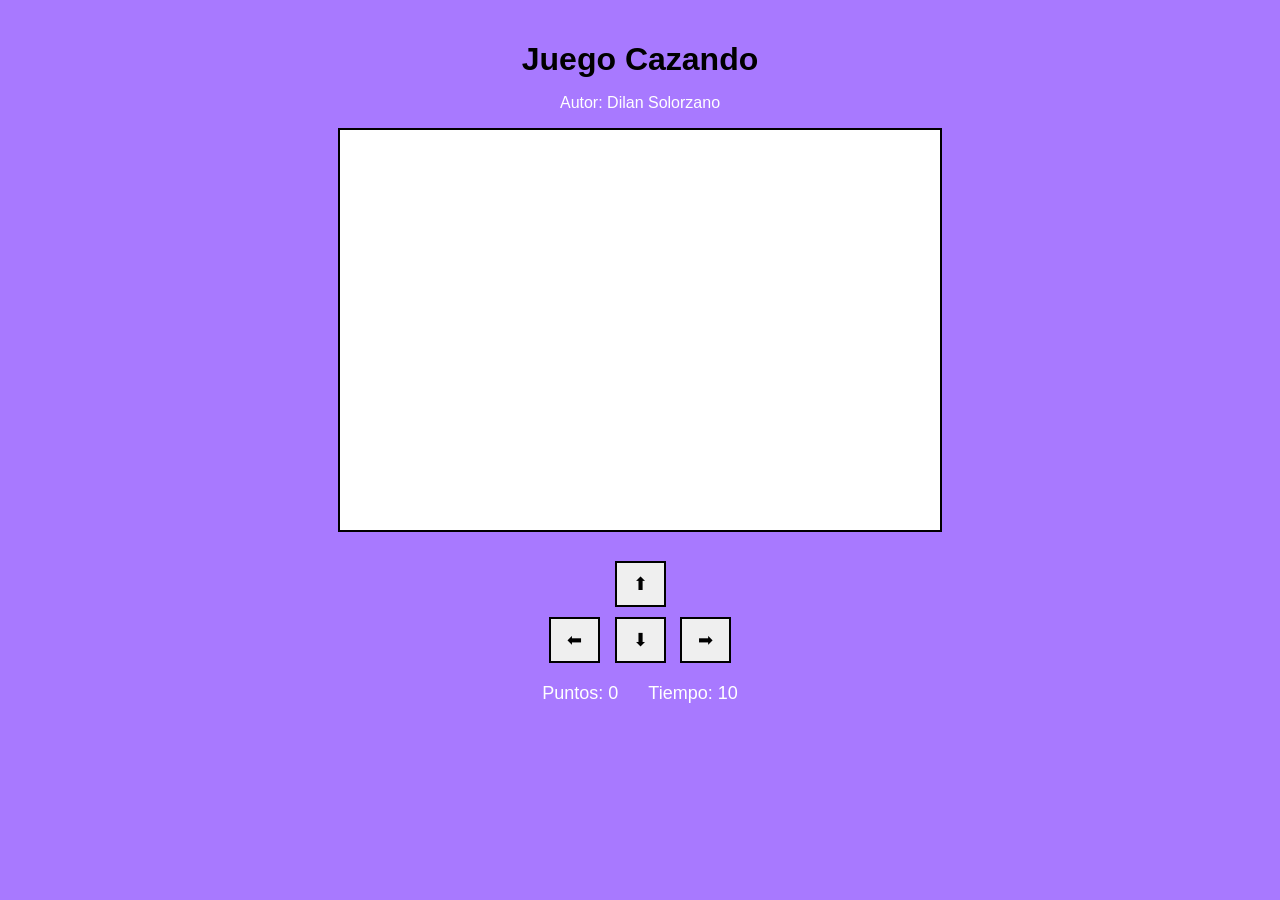
==== cazando.html @ 101c64d2 "add cazando.css and add cazando.html" ====
<!DOCTYPE html>
<html>

<head>
  <title>Juego Cazando</title>
  <link rel="stylesheet" href="cazando.css">
</head>

<body>

  <h1>Juego Cazando</h1>
  <p>Autor: Dilan Solorzano</p>

  <canvas width="600" height="400"></canvas>
  <div class="controles">
    <button>⬆</button>
    <br>
    <button>⬅</button>
    <button>⬇</button>
    <button>➡</button>
  </div>


  <div class="panel">
    <span>Puntos: <span id="puntos">0</span></span>
    <span>Tiempo: <span id="tiempo">10</span></span>
  </div>

  <p id="mensaje"></p>


</body>

</html>
---- cazando.css ----
body {
  text-align: center;
  font-family: Arial, sans-serif;
  background: #a879ff;
  margin: 0;
  padding: 20px;
  color: #fff;
}

h1 {
  margin-bottom: 5px;
  color: rgb(0, 0, 0);
}

.panel {
  margin: 15px 0;
  font-size: 18px;
  display: flex;
  justify-content: center;
  gap: 30px;
}

canvas {
  background: white;
  border: 2px solid black;
}

.controles {
  margin-top: 20px;
}

button {
  margin: 5px;
  padding: 10px 16px;
  font-size: 18px;
  cursor: pointer;
  border: 2px solid #000000;
}

#mensaje {
  font-size: 20px;
  font-weight: bold;
  color: darkred;
  margin-top: 15px;
}
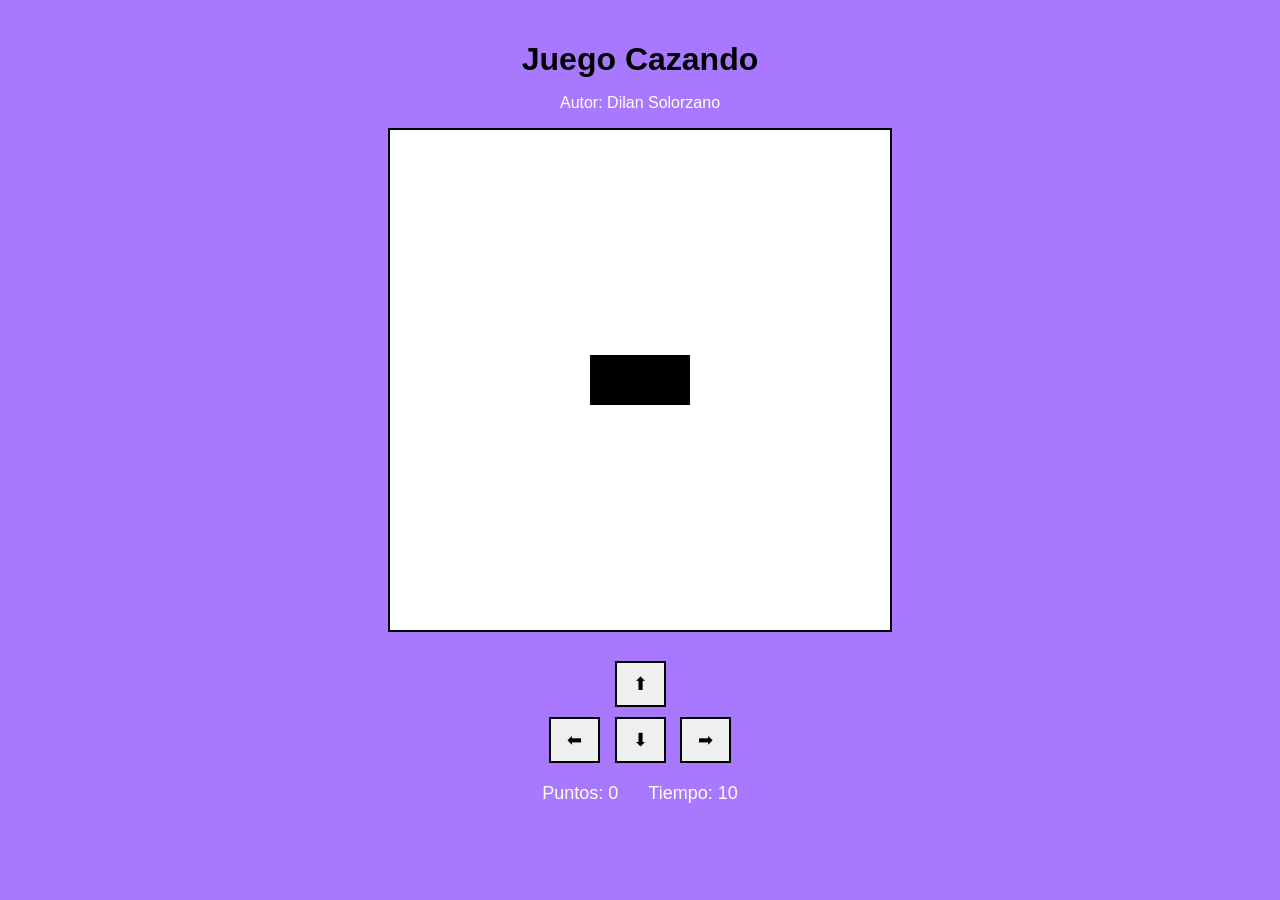
==== commit 47040b66: ""hunting.js" file added along with basic functions to get started with the game." ====
--- a/cazando.html
+++ b/cazando.html
@@ -6,18 +6,18 @@
   <link rel="stylesheet" href="cazando.css">
 </head>
 
-<body>
+<body onload="iniciarJuego()">
 
   <h1>Juego Cazando</h1>
   <p>Autor: Dilan Solorzano</p>
 
-  <canvas width="600" height="400"></canvas>
+  <canvas id="areaJuego" width="500" height="500"></canvas>
   <div class="controles">
-    <button>⬆</button>
+    <button id="btnArriba">⬆</button>
     <br>
-    <button>⬅</button>
-    <button>⬇</button>
-    <button>➡</button>
+    <button id="btnIzquierda">⬅</button>
+    <button id="btnAbajo">⬇</button>
+    <button id="btnDerecha">➡</button>
   </div>
 
 
@@ -27,8 +27,7 @@
   </div>
 
   <p id="mensaje"></p>
-
-
+  <script src="cazando.js"></script>
 </body>
 
 </html>
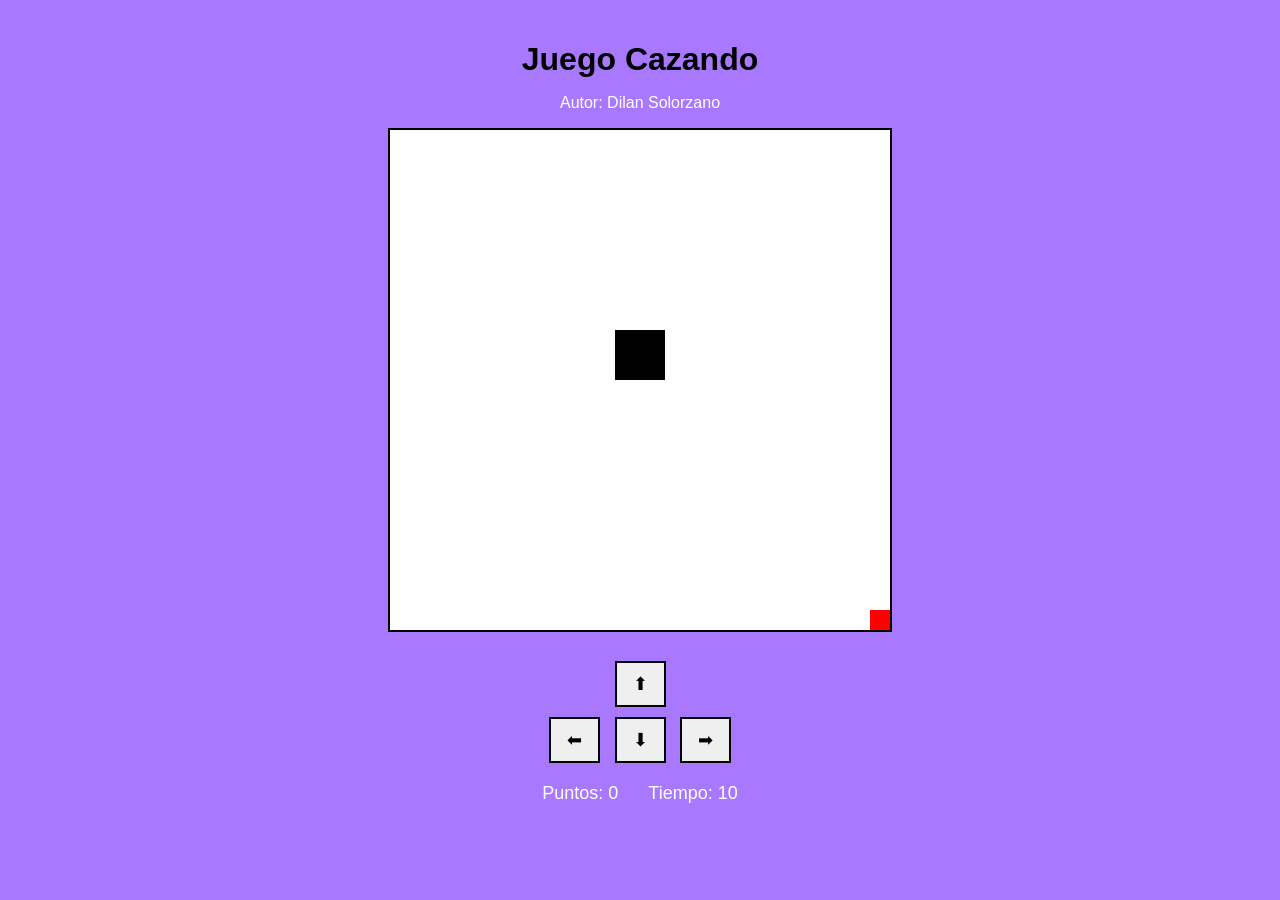
==== commit 5a55c32a: "mover izquierda integrado" ====
--- a/cazando.html
+++ b/cazando.html
@@ -15,7 +15,7 @@
   <div class="controles">
     <button id="btnArriba">⬆</button>
     <br>
-    <button id="btnIzquierda">⬅</button>
+    <button onclick="moverIzquierda()">⬅</button>
     <button id="btnAbajo">⬇</button>
     <button id="btnDerecha">➡</button>
   </div>
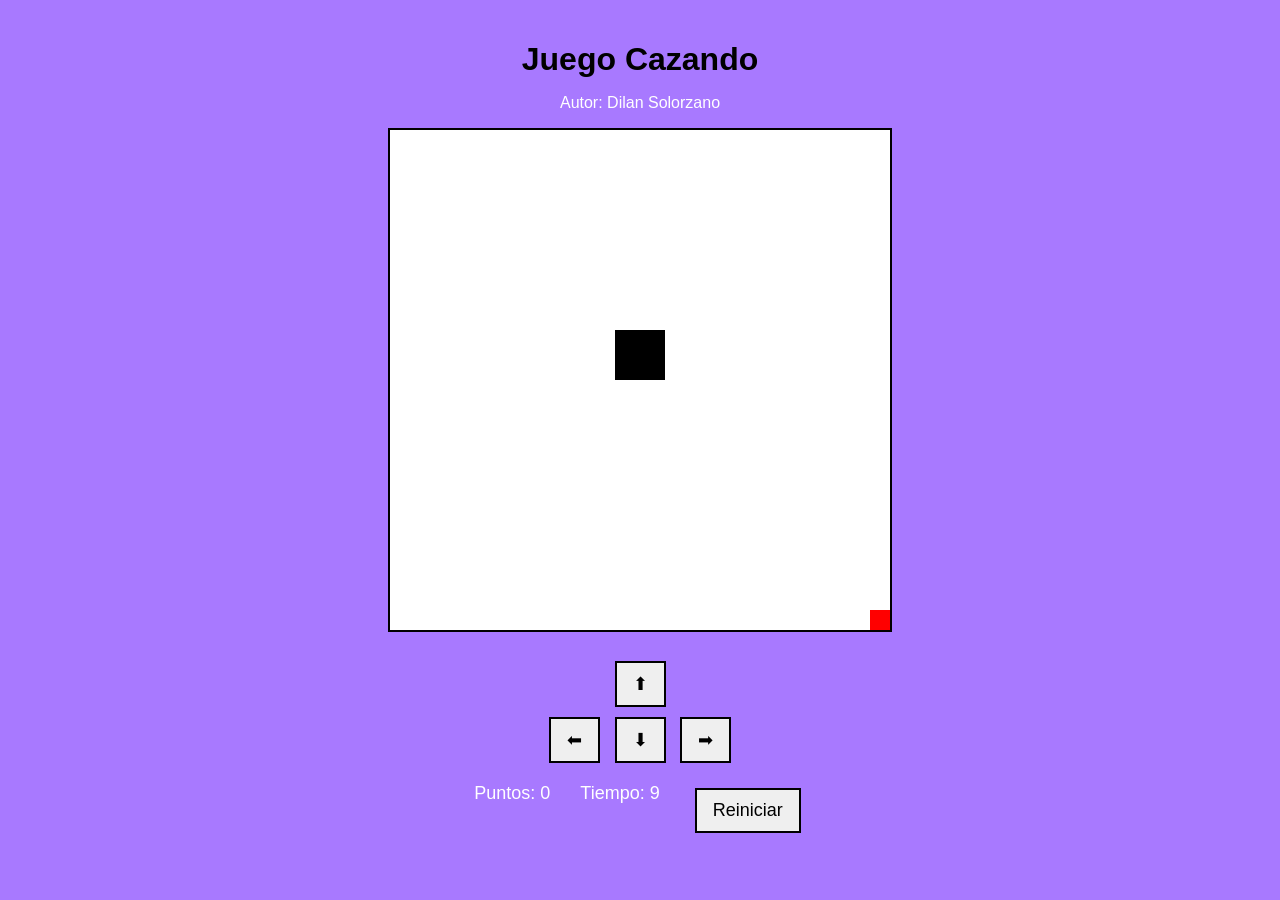
==== commit f70f01b2: "juego completado" ====
--- a/cazando.html
+++ b/cazando.html
@@ -13,21 +13,23 @@
 
   <canvas id="areaJuego" width="500" height="500"></canvas>
   <div class="controles">
-    <button id="btnArriba">⬆</button>
+    <button onclick="moverArriba()">⬆</button>
     <br>
     <button onclick="moverIzquierda()">⬅</button>
-    <button id="btnAbajo">⬇</button>
-    <button id="btnDerecha">➡</button>
+    <button onclick="moverAbajo()">⬇</button>
+    <button onclick="moverDerecha()"">➡</button>
   </div>
 
 
   <div class="panel">
     <span>Puntos: <span id="puntos">0</span></span>
     <span>Tiempo: <span id="tiempo">10</span></span>
+    <button onclick="reiniciar()">Reiniciar</button>
   </div>
 
   <p id="mensaje"></p>
   <script src="cazando.js"></script>
+  <script src="utils.js"></script>
 </body>
 
 </html>
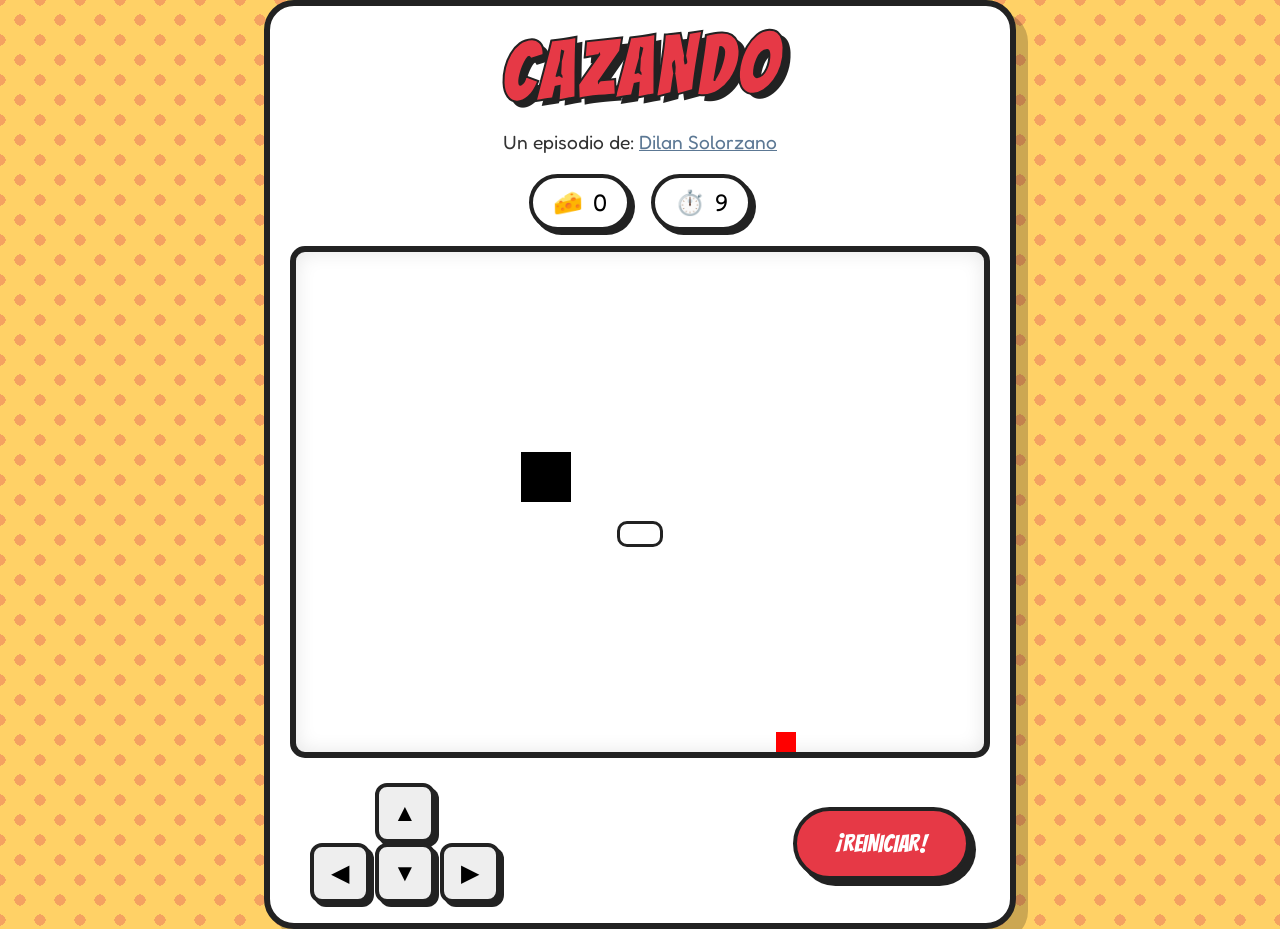
==== commit b1091cee: "HTML y CSS mejorados con chatgpt" ====
--- a/cazando.html
+++ b/cazando.html
@@ -1,35 +1,61 @@
-<!DOCTYPE html>
-<html>
+<!doctype html>
+<html lang="es">
+  <head>
+    <meta charset="UTF-8" />
+    <meta name="viewport" content="width=device-width, initial-scale=1.0" />
+    <title>🐱 CAZANDO - ¡Gato y Ratón! 🐭</title>
+    <link rel="stylesheet" href="cazando.css" />
+    <link
+      href="https://fonts.googleapis.com/css2?family=Bangers&family=Fredoka+One&display=swap"
+      rel="stylesheet"
+    />
+  </head>
+  <body onload="iniciarJuego()">
+    <div class="main-container">
+      <header class="tv-header">
+        <h1 class="titulo-cartoon">CAZANDO</h1>
+        <p class="subtitulo">Un episodio de: <span>Dilan Solorzano</span></p>
+      </header>
 
-<head>
-  <title>Juego Cazando</title>
-  <link rel="stylesheet" href="cazando.css">
-</head>
+      <div class="game-board">
+        <div class="stats-container">
+          <div class="stat-bubble">
+            <span class="icon">🧀</span>
+            <span id="puntos" class="value">0</span>
+          </div>
+          <div class="stat-bubble">
+            <span class="icon">⏱️</span>
+            <span id="tiempo" class="value">10</span>
+          </div>
+        </div>
 
-<body onload="iniciarJuego()">
+        <div class="canvas-wrapper">
+          <canvas id="areaJuego" width="500" height="500"></canvas>
+          <p id="mensaje"></p>
+        </div>
 
-  <h1>Juego Cazando</h1>
-  <p>Autor: Dilan Solorzano</p>
+        <div class="controls-section">
+          <div class="d-pad">
+            <button class="btn-mando up" onclick="moverArriba()">▲</button>
+            <div class="middle-row">
+              <button class="btn-mando left" onclick="moverIzquierda()">
+                ◀
+              </button>
+              <button class="btn-mando down" onclick="moverAbajo()">▼</button>
+              <button class="btn-mando right" onclick="moverDerecha()">
+                ▶
+              </button>
+            </div>
+          </div>
 
-  <canvas id="areaJuego" width="500" height="500"></canvas>
-  <div class="controles">
-    <button onclick="moverArriba()">⬆</button>
-    <br>
-    <button onclick="moverIzquierda()">⬅</button>
-    <button onclick="moverAbajo()">⬇</button>
-    <button onclick="moverDerecha()"">➡</button>
-  </div>
+          <button class="btn-reset-cartoon" onclick="reiniciar()">
+            <span class="text">¡REINICIAR!</span>
+          </button>
+        </div>
+      </div>
+    </div>
 
-
-  <div class="panel">
-    <span>Puntos: <span id="puntos">0</span></span>
-    <span>Tiempo: <span id="tiempo">10</span></span>
-    <button onclick="reiniciar()">Reiniciar</button>
-  </div>
-
-  <p id="mensaje"></p>
-  <script src="cazando.js"></script>
-  <script src="utils.js"></script>
-</body>
-
-</html>+    <script src="cazando.js"></script>
+    <script src="utils.js"></script>
+  </body>
+</html>
--- a/cazando.css
+++ b/cazando.css
@@ -1,45 +1,179 @@
-body {
-  text-align: center;
-  font-family: Arial, sans-serif;
-  background: #a879ff;
-  margin: 0;
-  padding: 20px;
-  color: #fff;
+/* Paleta de colores Tom y Jerry */
+:root {
+  --color-gato: #5c7894; /* Gris azulado */
+  --color-raton: #966d4f; /* Marrón */
+  --queso: #ffcc00;
+  --borde-gordo: #222;
+  --rojo-cartoon: #e63946;
+  --fondo-suave: #f1faee;
 }
 
-h1 {
-  margin-bottom: 5px;
-  color: rgb(0, 0, 0);
+body {
+  margin: 0;
+  padding: 0;
+  font-family: "Fredoka One", cursive;
+  background-color: #ffd166;
+  background-image:
+    radial-gradient(#f4a261 20%, transparent 20%),
+    radial-gradient(#f4a261 20%, transparent 20%);
+  background-size: 40px 40px;
+  background-position:
+    0 0,
+    20px 20px;
+  display: flex;
+  justify-content: center;
+  align-items: center;
+  min-height: 100vh;
 }
 
-.panel {
-  margin: 15px 0;
-  font-size: 18px;
-  display: flex;
-  justify-content: center;
-  gap: 30px;
+.main-container {
+  width: 90%;
+  max-width: 700px;
+  background: white;
+  border: 6px solid var(--borde-gordo);
+  border-radius: 30px;
+  padding: 20px;
+  box-shadow: 12px 12px 0px rgba(0, 0, 0, 0.2);
+  position: relative;
+}
+
+/* Título estilo Intro de Caricatura */
+.titulo-cartoon {
+  font-family: "Bangers", cursive;
+  font-size: 5rem;
+  color: var(--rojo-cartoon);
+  text-align: center;
+  margin: 0;
+  letter-spacing: 5px;
+  -webkit-text-stroke: 2px var(--borde-gordo);
+  text-shadow: 6px 6px 0px var(--borde-gordo);
+  transform: rotate(-2deg);
+}
+
+.subtitulo {
+  text-align: center;
+  margin-bottom: 20px;
+  font-size: 1.2rem;
+  color: #333;
+}
+
+.subtitulo span {
+  color: var(--color-gato);
+  text-decoration: underline;
+}
+
+/* Área de Juego */
+.canvas-wrapper {
+  position: relative;
+  border: 6px solid var(--borde-gordo);
+  border-radius: 15px;
+  overflow: hidden;
+  background: #fff;
+  box-shadow: inset 0 0 20px rgba(0, 0, 0, 0.1);
 }
 
 canvas {
-  background: white;
-  border: 2px solid black;
+  display: block;
+  max-width: 100%;
+  height: auto;
 }
 
-.controles {
-  margin-top: 20px;
+/* Burbujas de puntaje */
+.stats-container {
+  display: flex;
+  justify-content: center;
+  gap: 20px;
+  margin-bottom: 15px;
 }
 
-button {
-  margin: 5px;
-  padding: 10px 16px;
-  font-size: 18px;
-  cursor: pointer;
-  border: 2px solid #000000;
+.stat-bubble {
+  background: white;
+  border: 4px solid var(--borde-gordo);
+  padding: 10px 20px;
+  border-radius: 50px;
+  font-size: 1.5rem;
+  display: flex;
+  align-items: center;
+  gap: 10px;
+  box-shadow: 4px 4px 0px var(--borde-gordo);
 }
 
+/* Controles D-PAD estilo retro */
+.controls-section {
+  display: flex;
+  justify-content: space-between;
+  align-items: center;
+  margin-top: 25px;
+  padding: 0 20px;
+}
+
+.d-pad {
+  display: flex;
+  flex-direction: column;
+  align-items: center;
+}
+
+.middle-row {
+  display: flex;
+  gap: 5px;
+}
+
+.btn-mando {
+  width: 60px;
+  height: 60px;
+  background: #eee;
+  border: 4px solid var(--borde-gordo);
+  border-radius: 12px;
+  font-size: 1.5rem;
+  cursor: pointer;
+  box-shadow: 4px 4px 0px var(--borde-gordo);
+  transition: all 0.1s;
+}
+
+.btn-mando:active {
+  transform: translate(2px, 2px);
+  box-shadow: 1px 1px 0px var(--borde-gordo);
+  background: var(--queso);
+}
+
+/* Botón Reiniciar Gigante */
+.btn-reset-cartoon {
+  background: var(--rojo-cartoon);
+  border: 4px solid var(--borde-gordo);
+  padding: 20px 40px;
+  border-radius: 50px;
+  cursor: pointer;
+  box-shadow: 6px 6px 0px var(--borde-gordo);
+  transition: transform 0.1s;
+}
+
+.btn-reset-cartoon .text {
+  color: white;
+  font-size: 1.5rem;
+  font-family: "Bangers", cursive;
+}
+
+.btn-reset-cartoon:hover {
+  transform: scale(1.05) rotate(2deg);
+}
+
+.btn-reset-cartoon:active {
+  transform: translate(4px, 4px);
+  box-shadow: 2px 2px 0px var(--borde-gordo);
+}
+
+/* Mensajes de alerta */
 #mensaje {
-  font-size: 20px;
-  font-weight: bold;
-  color: darkred;
-  margin-top: 15px;
-}+  position: absolute;
+  top: 50%;
+  left: 50%;
+  transform: translate(-50%, -50%);
+  background: rgba(255, 255, 255, 0.9);
+  padding: 10px 20px;
+  border: 3px solid var(--borde-gordo);
+  border-radius: 10px;
+  color: var(--rojo-cartoon);
+  font-size: 2rem;
+  text-align: center;
+  pointer-events: none;
+}
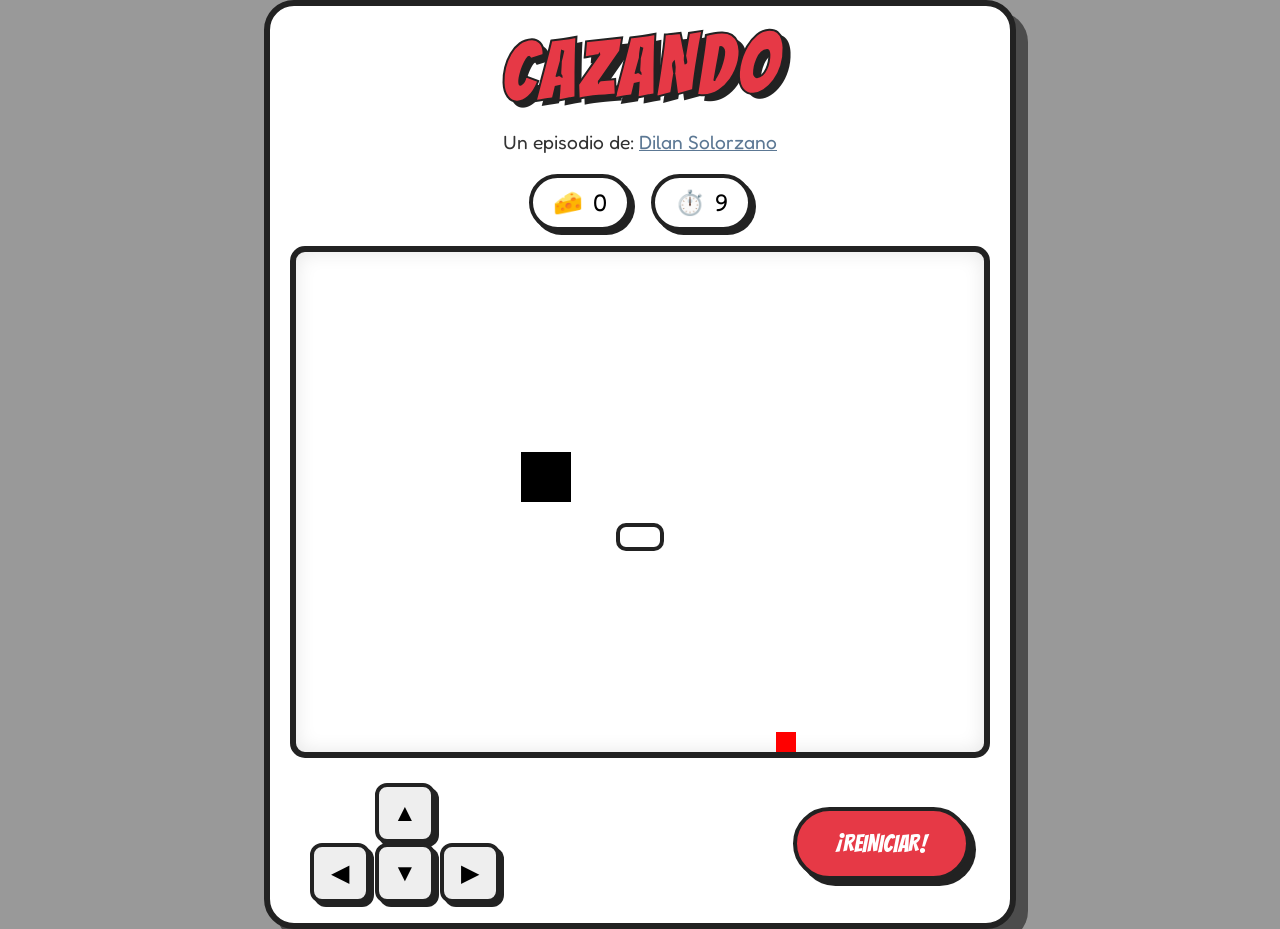
==== commit bdb49a82: "Imagen de fondo integrada con ayuda de la IA" ====
--- a/cazando.html
+++ b/cazando.html
@@ -11,6 +11,8 @@
     />
   </head>
   <body onload="iniciarJuego()">
+    <div class="overlay-fondo"></div>
+
     <div class="main-container">
       <header class="tv-header">
         <h1 class="titulo-cartoon">CAZANDO</h1>
--- a/cazando.css
+++ b/cazando.css
@@ -1,43 +1,63 @@
-/* Paleta de colores Tom y Jerry */
+/* Paleta de colores Tom y Jerry y variables generales */
 :root {
   --color-gato: #5c7894; /* Gris azulado */
   --color-raton: #966d4f; /* Marrón */
   --queso: #ffcc00;
   --borde-gordo: #222;
   --rojo-cartoon: #e63946;
-  --fondo-suave: #f1faee;
+  --fondo-suave: rgba(
+    241,
+    250,
+    238,
+    0.9
+  ); /* Fondo semi-transparente para legibilidad */
 }
 
 body {
   margin: 0;
   padding: 0;
   font-family: "Fredoka One", cursive;
-  background-color: #ffd166;
-  background-image:
-    radial-gradient(#f4a261 20%, transparent 20%),
-    radial-gradient(#f4a261 20%, transparent 20%);
-  background-size: 40px 40px;
-  background-position:
-    0 0,
-    20px 20px;
+
+  /* --- CAMBIO: Integración de la imagen de fondo --- */
+  background-image: url("https://i.pinimg.com/736x/ec/30/eb/ec30eb294c5b724e179b8305262ba0f9.jpg");
+  background-size: cover; /* La imagen cubre toda la pantalla */
+  background-position: center; /* Centrada */
+  background-repeat: no-repeat;
+  background-attachment: fixed; /* El fondo no se mueve al hacer scroll */
+  /* ----------------------------------------------- */
+
   display: flex;
   justify-content: center;
   align-items: center;
   min-height: 100vh;
-}
-
+  position: relative; /* Necesario para la capa de superposición */
+}
+
+/* Capa oscura encima del fondo para mejorar legibilidad del juego */
+.overlay-fondo {
+  position: absolute;
+  top: 0;
+  left: 0;
+  width: 100%;
+  height: 100%;
+  background: rgba(0, 0, 0, 0.4); /* Oscurece la imagen un 40% */
+  z-index: 1; /* Se sitúa por debajo del juego */
+}
+
+/* Todo el contenido del juego debe estar por encima de la superposición */
 .main-container {
+  position: relative;
+  z-index: 2; /* Por encima de .overlay-fondo */
   width: 90%;
   max-width: 700px;
-  background: white;
+  background: white; /* Caja blanca opaca para el juego */
   border: 6px solid var(--borde-gordo);
   border-radius: 30px;
   padding: 20px;
-  box-shadow: 12px 12px 0px rgba(0, 0, 0, 0.2);
-  position: relative;
-}
-
-/* Título estilo Intro de Caricatura */
+  box-shadow: 12px 12px 0px rgba(0, 0, 0, 0.5); /* Sombra más oscura para dar profundidad sobre el fondo */
+}
+
+/* --- Título estilo Intro de Caricatura --- */
 .titulo-cartoon {
   font-family: "Bangers", cursive;
   font-size: 5rem;
@@ -62,7 +82,7 @@
   text-decoration: underline;
 }
 
-/* Área de Juego */
+/* --- Área de Juego (Canvas) --- */
 .canvas-wrapper {
   position: relative;
   border: 6px solid var(--borde-gordo);
@@ -78,7 +98,7 @@
   height: auto;
 }
 
-/* Burbujas de puntaje */
+/* --- Burbujas de puntaje --- */
 .stats-container {
   display: flex;
   justify-content: center;
@@ -98,7 +118,7 @@
   box-shadow: 4px 4px 0px var(--borde-gordo);
 }
 
-/* Controles D-PAD estilo retro */
+/* --- Controles D-PAD estilo retro/cómic --- */
 .controls-section {
   display: flex;
   justify-content: space-between;
@@ -130,13 +150,17 @@
   transition: all 0.1s;
 }
 
+.btn-mando:hover {
+  background: #fdfdfd;
+}
+
 .btn-mando:active {
   transform: translate(2px, 2px);
   box-shadow: 1px 1px 0px var(--borde-gordo);
-  background: var(--queso);
-}
-
-/* Botón Reiniciar Gigante */
+  background: var(--queso); /* Se vuelve amarillo al pulsar */
+}
+
+/* --- Botón Reiniciar Gigante --- */
 .btn-reset-cartoon {
   background: var(--rojo-cartoon);
   border: 4px solid var(--borde-gordo);
@@ -162,18 +186,20 @@
   box-shadow: 2px 2px 0px var(--borde-gordo);
 }
 
-/* Mensajes de alerta */
+/* --- Mensajes de alerta sobreimpresos --- */
 #mensaje {
   position: absolute;
   top: 50%;
   left: 50%;
   transform: translate(-50%, -50%);
-  background: rgba(255, 255, 255, 0.9);
+  background: rgba(255, 255, 255, 0.95);
   padding: 10px 20px;
-  border: 3px solid var(--borde-gordo);
+  border: 4px solid var(--borde-gordo);
   border-radius: 10px;
   color: var(--rojo-cartoon);
-  font-size: 2rem;
+  font-size: 2.2rem;
   text-align: center;
   pointer-events: none;
-}
+  font-family: "Bangers", cursive;
+  -webkit-text-stroke: 1px black;
+}
